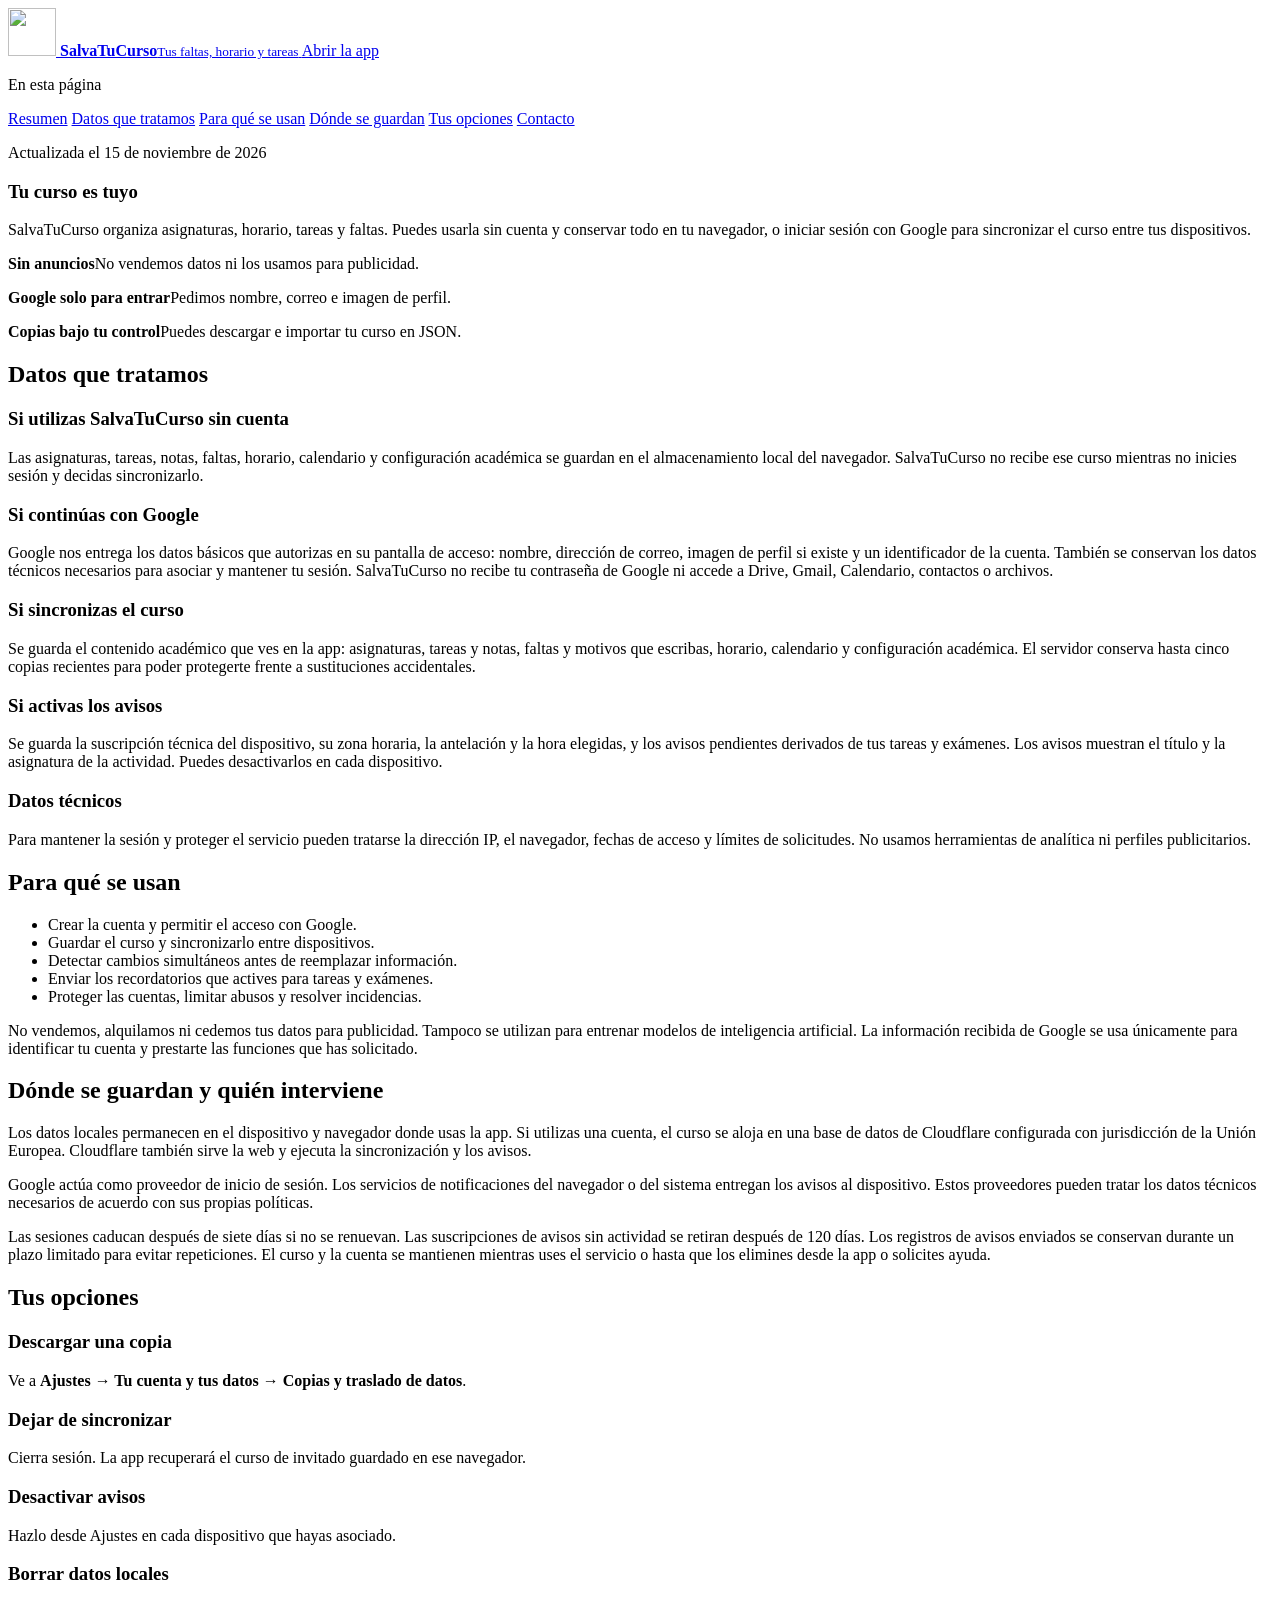
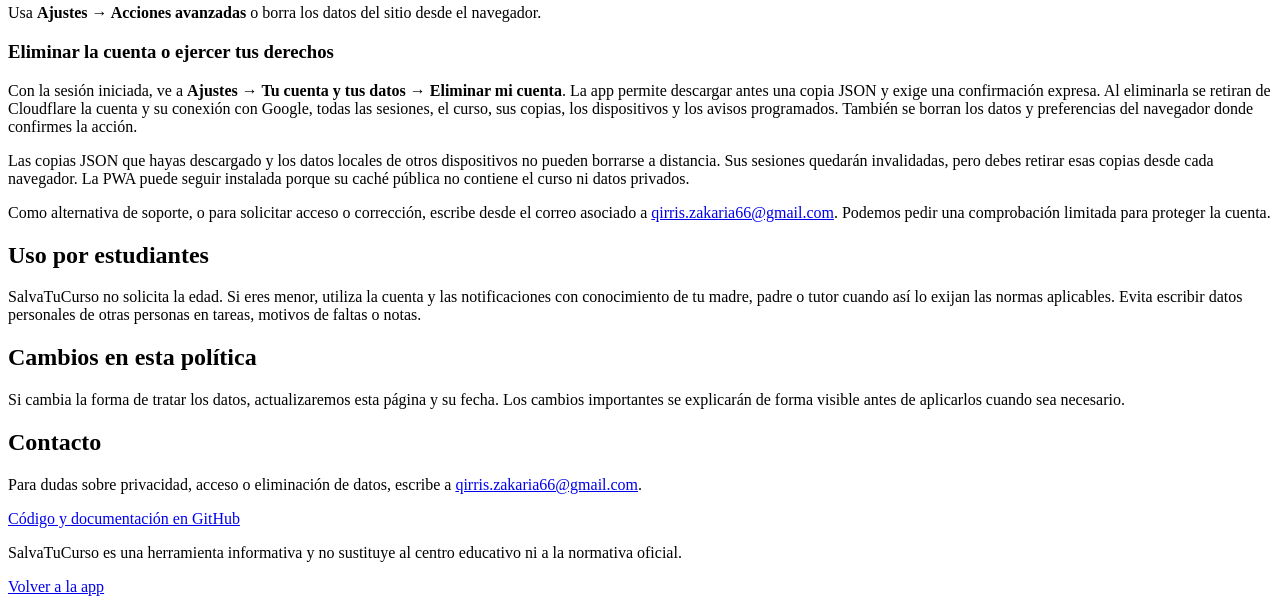
==== privacidad.html @ 20b67b3f "funcionalidad: permitir eliminar la cuenta y actualizar las tareas pendientes" ====
<!doctype html>
<html lang="es">
<head>
  <meta charset="utf-8">
  <meta name="viewport" content="width=device-width,initial-scale=1,viewport-fit=cover">
  <meta name="color-scheme" content="light dark">
  <meta name="theme-color" content="#173856">
  <meta name="description" content="Política de privacidad de SalvaTuCurso: datos locales, cuentas de Google, sincronización y avisos.">
  <title>Privacidad · SalvaTuCurso</title>
  <link rel="icon" type="image/png" href="assets/icons/icon-192.png">
  <link rel="apple-touch-icon" href="assets/icons/icon-192.png">
  <link rel="stylesheet" href="src/css/legal.css">
</head>
<body>
  <header class="legal-topbar">
    <div class="legal-topbar__inner">
      <a class="legal-brand" href="./" aria-label="Volver a SalvaTuCurso">
        <img src="assets/icons/icon-192.png" alt="" width="48" height="48">
        <span><strong>SalvaTuCurso</strong><small>Tus faltas, horario y tareas</small></span>
      </a>
      <a class="legal-back" href="./">Abrir la app</a>
    </div>
  </header>

  <main class="legal-shell">
    <aside class="legal-index" aria-label="Contenido de la política">
      <p>En esta página</p>
      <nav>
        <a href="#resumen">Resumen</a>
        <a href="#datos">Datos que tratamos</a>
        <a href="#uso">Para qué se usan</a>
        <a href="#guardado">Dónde se guardan</a>
        <a href="#control">Tus opciones</a>
        <a href="#contacto">Contacto</a>
      </nav>
    </aside>

    <article class="legal-content">
      <section class="legal-intro" id="resumen">
        <p class="updated">Actualizada el 15 de noviembre de 2026</p>
        <h1>Tu curso es tuyo</h1>
        <p class="lead">SalvaTuCurso organiza asignaturas, horario, tareas y faltas. Puedes usarla sin cuenta y conservar todo en tu navegador, o iniciar sesión con Google para sincronizar el curso entre tus dispositivos.</p>
        <div class="privacy-promises" aria-label="Compromisos principales">
          <p><strong>Sin anuncios</strong><span>No vendemos datos ni los usamos para publicidad.</span></p>
          <p><strong>Google solo para entrar</strong><span>Pedimos nombre, correo e imagen de perfil.</span></p>
          <p><strong>Copias bajo tu control</strong><span>Puedes descargar e importar tu curso en JSON.</span></p>
        </div>
      </section>

      <section class="legal-section" id="datos">
        <h2>Datos que tratamos</h2>
        <h3>Si utilizas SalvaTuCurso sin cuenta</h3>
        <p>Las asignaturas, tareas, notas, faltas, horario, calendario y configuración académica se guardan en el almacenamiento local del navegador. SalvaTuCurso no recibe ese curso mientras no inicies sesión y decidas sincronizarlo.</p>

        <h3>Si continúas con Google</h3>
        <p>Google nos entrega los datos básicos que autorizas en su pantalla de acceso: nombre, dirección de correo, imagen de perfil si existe y un identificador de la cuenta. También se conservan los datos técnicos necesarios para asociar y mantener tu sesión. SalvaTuCurso no recibe tu contraseña de Google ni accede a Drive, Gmail, Calendario, contactos o archivos.</p>

        <h3>Si sincronizas el curso</h3>
        <p>Se guarda el contenido académico que ves en la app: asignaturas, tareas y notas, faltas y motivos que escribas, horario, calendario y configuración académica. El servidor conserva hasta cinco copias recientes para poder protegerte frente a sustituciones accidentales.</p>

        <h3>Si activas los avisos</h3>
        <p>Se guarda la suscripción técnica del dispositivo, su zona horaria, la antelación y la hora elegidas, y los avisos pendientes derivados de tus tareas y exámenes. Los avisos muestran el título y la asignatura de la actividad. Puedes desactivarlos en cada dispositivo.</p>

        <h3>Datos técnicos</h3>
        <p>Para mantener la sesión y proteger el servicio pueden tratarse la dirección IP, el navegador, fechas de acceso y límites de solicitudes. No usamos herramientas de analítica ni perfiles publicitarios.</p>
      </section>

      <section class="legal-section" id="uso">
        <h2>Para qué se usan</h2>
        <ul class="plain-list">
          <li>Crear la cuenta y permitir el acceso con Google.</li>
          <li>Guardar el curso y sincronizarlo entre dispositivos.</li>
          <li>Detectar cambios simultáneos antes de reemplazar información.</li>
          <li>Enviar los recordatorios que actives para tareas y exámenes.</li>
          <li>Proteger las cuentas, limitar abusos y resolver incidencias.</li>
        </ul>
        <p>No vendemos, alquilamos ni cedemos tus datos para publicidad. Tampoco se utilizan para entrenar modelos de inteligencia artificial. La información recibida de Google se usa únicamente para identificar tu cuenta y prestarte las funciones que has solicitado.</p>
      </section>

      <section class="legal-section" id="guardado">
        <h2>Dónde se guardan y quién interviene</h2>
        <p>Los datos locales permanecen en el dispositivo y navegador donde usas la app. Si utilizas una cuenta, el curso se aloja en una base de datos de Cloudflare configurada con jurisdicción de la Unión Europea. Cloudflare también sirve la web y ejecuta la sincronización y los avisos.</p>
        <p>Google actúa como proveedor de inicio de sesión. Los servicios de notificaciones del navegador o del sistema entregan los avisos al dispositivo. Estos proveedores pueden tratar los datos técnicos necesarios de acuerdo con sus propias políticas.</p>
        <p>Las sesiones caducan después de siete días si no se renuevan. Las suscripciones de avisos sin actividad se retiran después de 120 días. Los registros de avisos enviados se conservan durante un plazo limitado para evitar repeticiones. El curso y la cuenta se mantienen mientras uses el servicio o hasta que los elimines desde la app o solicites ayuda.</p>
      </section>

      <section class="legal-section" id="control">
        <h2>Tus opciones</h2>
        <div class="privacy-controls">
          <div><h3>Descargar una copia</h3><p>Ve a <strong>Ajustes → Tu cuenta y tus datos → Copias y traslado de datos</strong>.</p></div>
          <div><h3>Dejar de sincronizar</h3><p>Cierra sesión. La app recuperará el curso de invitado guardado en ese navegador.</p></div>
          <div><h3>Desactivar avisos</h3><p>Hazlo desde Ajustes en cada dispositivo que hayas asociado.</p></div>
          <div><h3>Borrar datos locales</h3><p>Usa <strong>Ajustes → Acciones avanzadas</strong> o borra los datos del sitio desde el navegador.</p></div>
        </div>
        <h3>Eliminar la cuenta o ejercer tus derechos</h3>
        <p>Con la sesión iniciada, ve a <strong>Ajustes → Tu cuenta y tus datos → Eliminar mi cuenta</strong>. La app permite descargar antes una copia JSON y exige una confirmación expresa. Al eliminarla se retiran de Cloudflare la cuenta y su conexión con Google, todas las sesiones, el curso, sus copias, los dispositivos y los avisos programados. También se borran los datos y preferencias del navegador donde confirmes la acción.</p>
        <p>Las copias JSON que hayas descargado y los datos locales de otros dispositivos no pueden borrarse a distancia. Sus sesiones quedarán invalidadas, pero debes retirar esas copias desde cada navegador. La PWA puede seguir instalada porque su caché pública no contiene el curso ni datos privados.</p>
        <p>Como alternativa de soporte, o para solicitar acceso o corrección, escribe desde el correo asociado a <a href="mailto:qirris.zakaria66@gmail.com">qirris.zakaria66@gmail.com</a>. Podemos pedir una comprobación limitada para proteger la cuenta.</p>
      </section>

      <section class="legal-section" id="menores">
        <h2>Uso por estudiantes</h2>
        <p>SalvaTuCurso no solicita la edad. Si eres menor, utiliza la cuenta y las notificaciones con conocimiento de tu madre, padre o tutor cuando así lo exijan las normas aplicables. Evita escribir datos personales de otras personas en tareas, motivos de faltas o notas.</p>
      </section>

      <section class="legal-section" id="cambios">
        <h2>Cambios en esta política</h2>
        <p>Si cambia la forma de tratar los datos, actualizaremos esta página y su fecha. Los cambios importantes se explicarán de forma visible antes de aplicarlos cuando sea necesario.</p>
      </section>

      <section id="contacto" class="legal-section contact-card">
        <h2>Contacto</h2>
        <p>Para dudas sobre privacidad, acceso o eliminación de datos, escribe a <a href="mailto:qirris.zakaria66@gmail.com">qirris.zakaria66@gmail.com</a>.</p>
        <p><a href="https://github.com/qirris/salvatucurso">Código y documentación en GitHub</a></p>
      </section>
    </article>
  </main>

  <footer class="legal-footer">
    <p>SalvaTuCurso es una herramienta informativa y no sustituye al centro educativo ni a la normativa oficial.</p>
    <a href="./">Volver a la app</a>
  </footer>
</body>
</html>
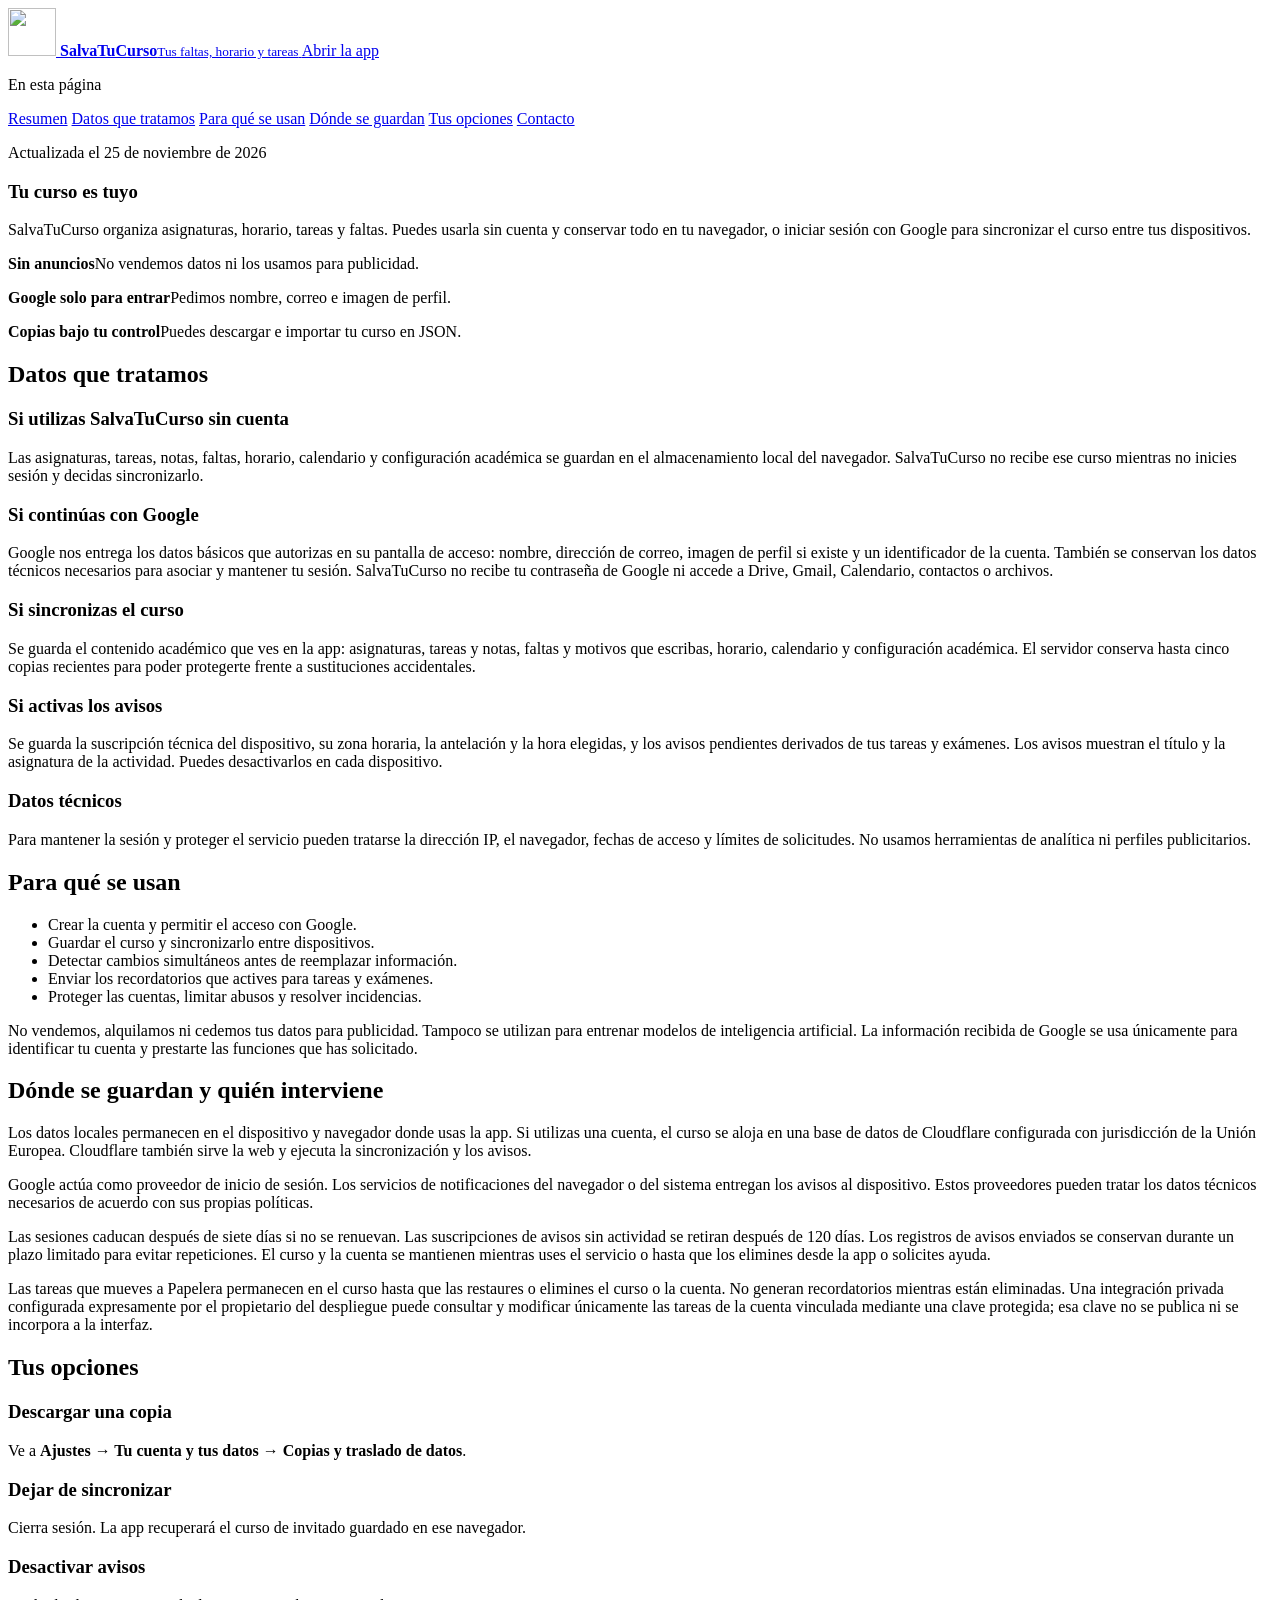
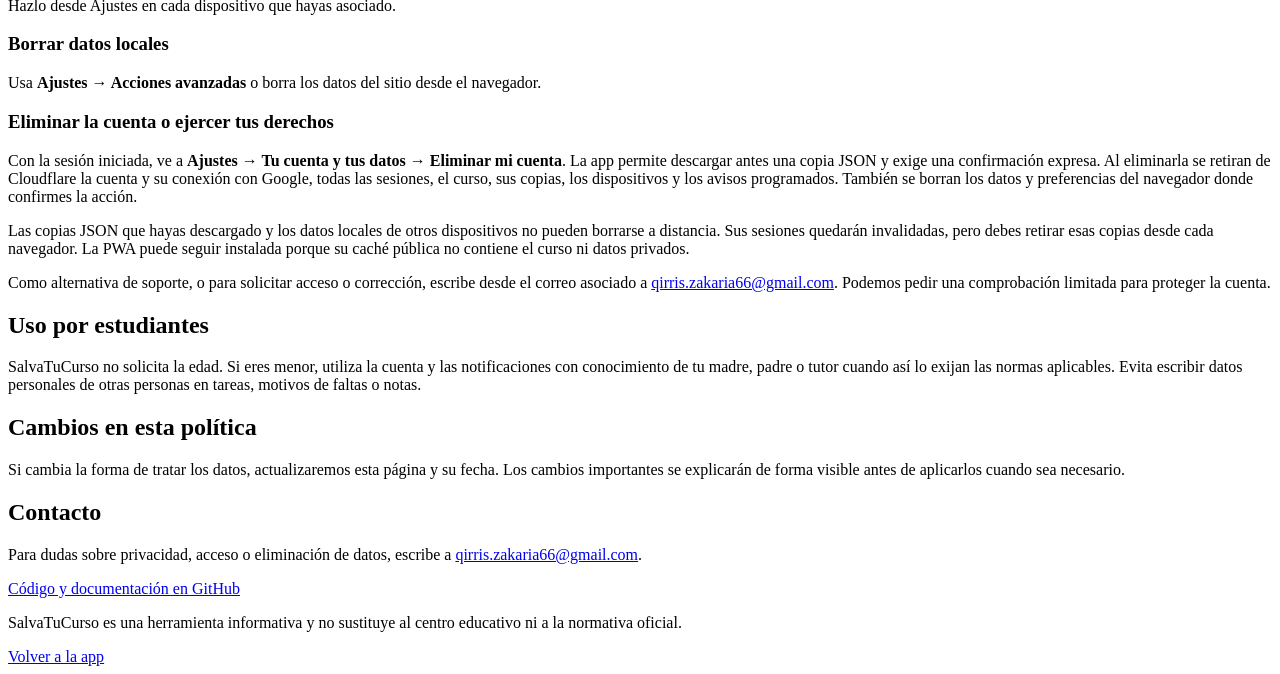
==== commit 349fb13a: "funcionalidad: conectar asistentes privados y añadir la papelera de tareas" ====
--- a/privacidad.html
+++ b/privacidad.html
@@ -37,7 +37,7 @@
 
     <article class="legal-content">
       <section class="legal-intro" id="resumen">
-        <p class="updated">Actualizada el 15 de noviembre de 2026</p>
+        <p class="updated">Actualizada el 25 de noviembre de 2026</p>
         <h1>Tu curso es tuyo</h1>
         <p class="lead">SalvaTuCurso organiza asignaturas, horario, tareas y faltas. Puedes usarla sin cuenta y conservar todo en tu navegador, o iniciar sesión con Google para sincronizar el curso entre tus dispositivos.</p>
         <div class="privacy-promises" aria-label="Compromisos principales">
@@ -82,6 +82,7 @@
         <p>Los datos locales permanecen en el dispositivo y navegador donde usas la app. Si utilizas una cuenta, el curso se aloja en una base de datos de Cloudflare configurada con jurisdicción de la Unión Europea. Cloudflare también sirve la web y ejecuta la sincronización y los avisos.</p>
         <p>Google actúa como proveedor de inicio de sesión. Los servicios de notificaciones del navegador o del sistema entregan los avisos al dispositivo. Estos proveedores pueden tratar los datos técnicos necesarios de acuerdo con sus propias políticas.</p>
         <p>Las sesiones caducan después de siete días si no se renuevan. Las suscripciones de avisos sin actividad se retiran después de 120 días. Los registros de avisos enviados se conservan durante un plazo limitado para evitar repeticiones. El curso y la cuenta se mantienen mientras uses el servicio o hasta que los elimines desde la app o solicites ayuda.</p>
+        <p>Las tareas que mueves a Papelera permanecen en el curso hasta que las restaures o elimines el curso o la cuenta. No generan recordatorios mientras están eliminadas. Una integración privada configurada expresamente por el propietario del despliegue puede consultar y modificar únicamente las tareas de la cuenta vinculada mediante una clave protegida; esa clave no se publica ni se incorpora a la interfaz.</p>
       </section>
 
       <section class="legal-section" id="control">
